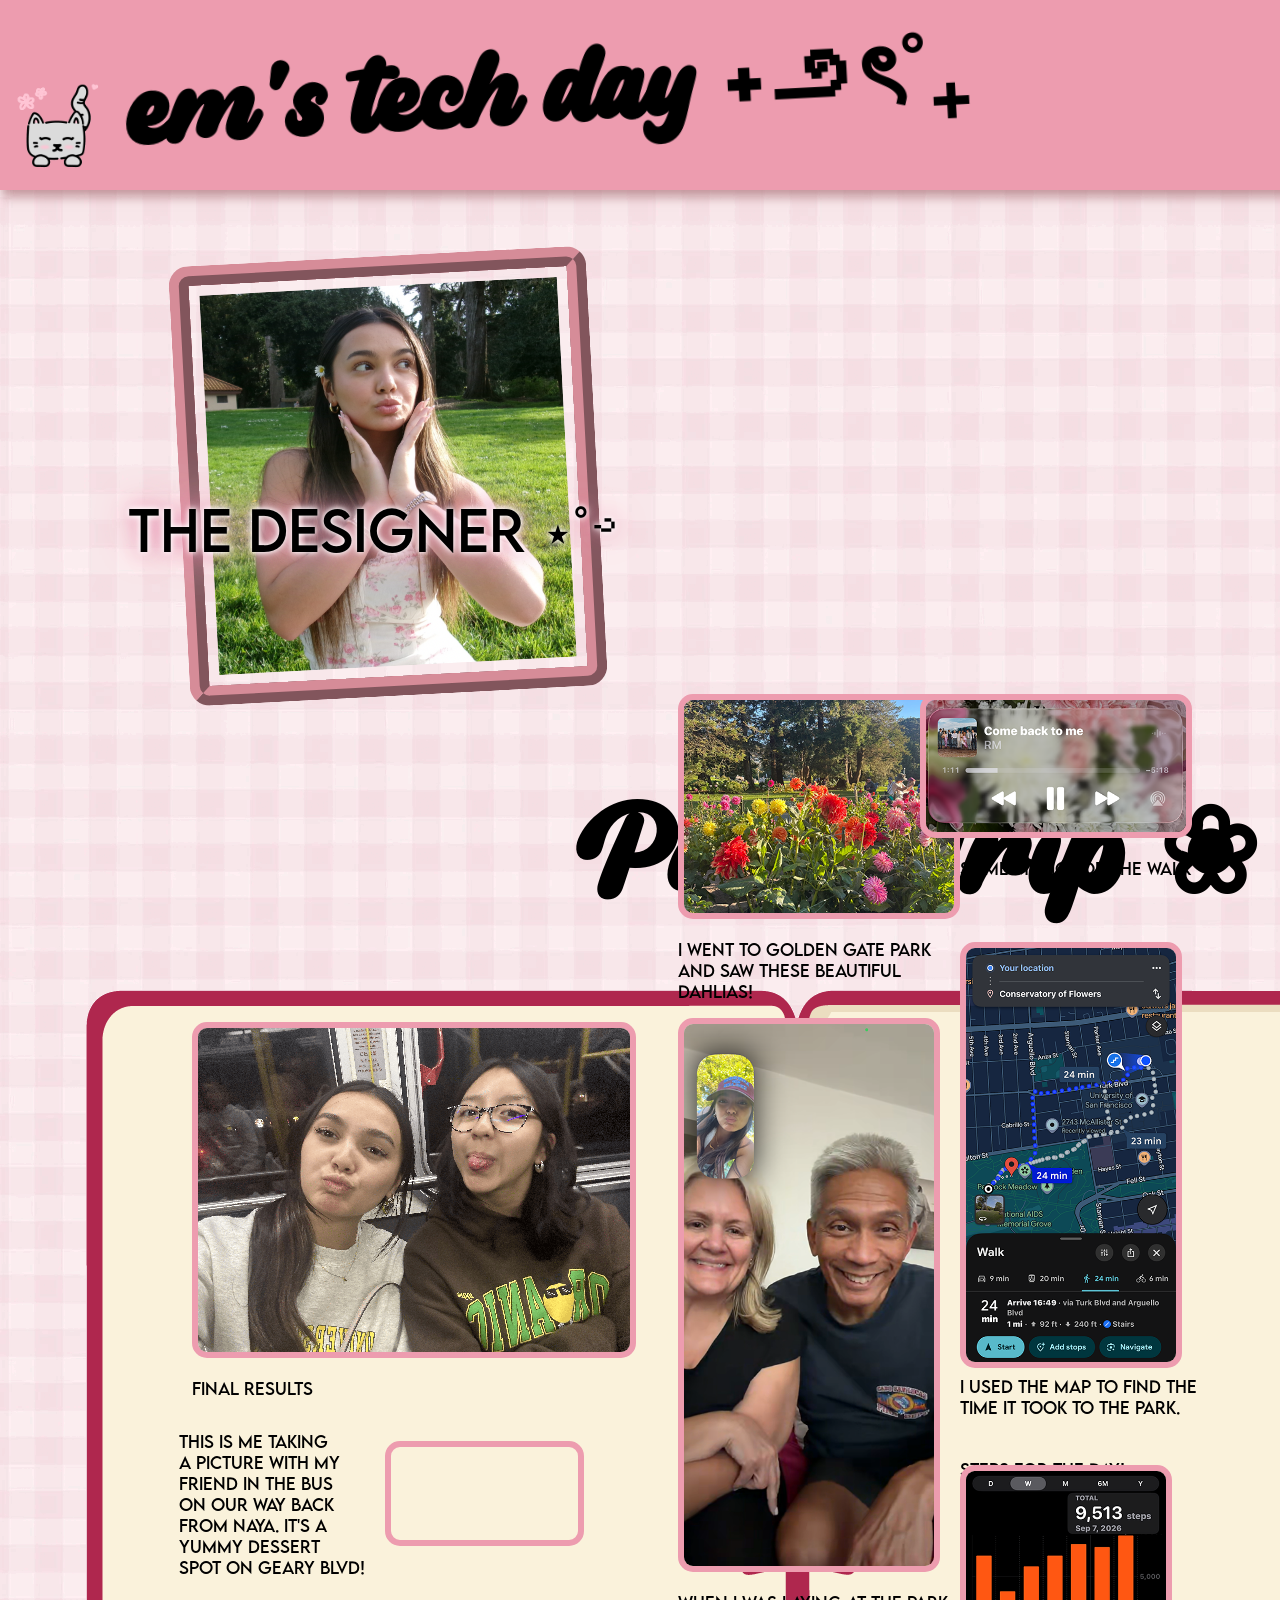
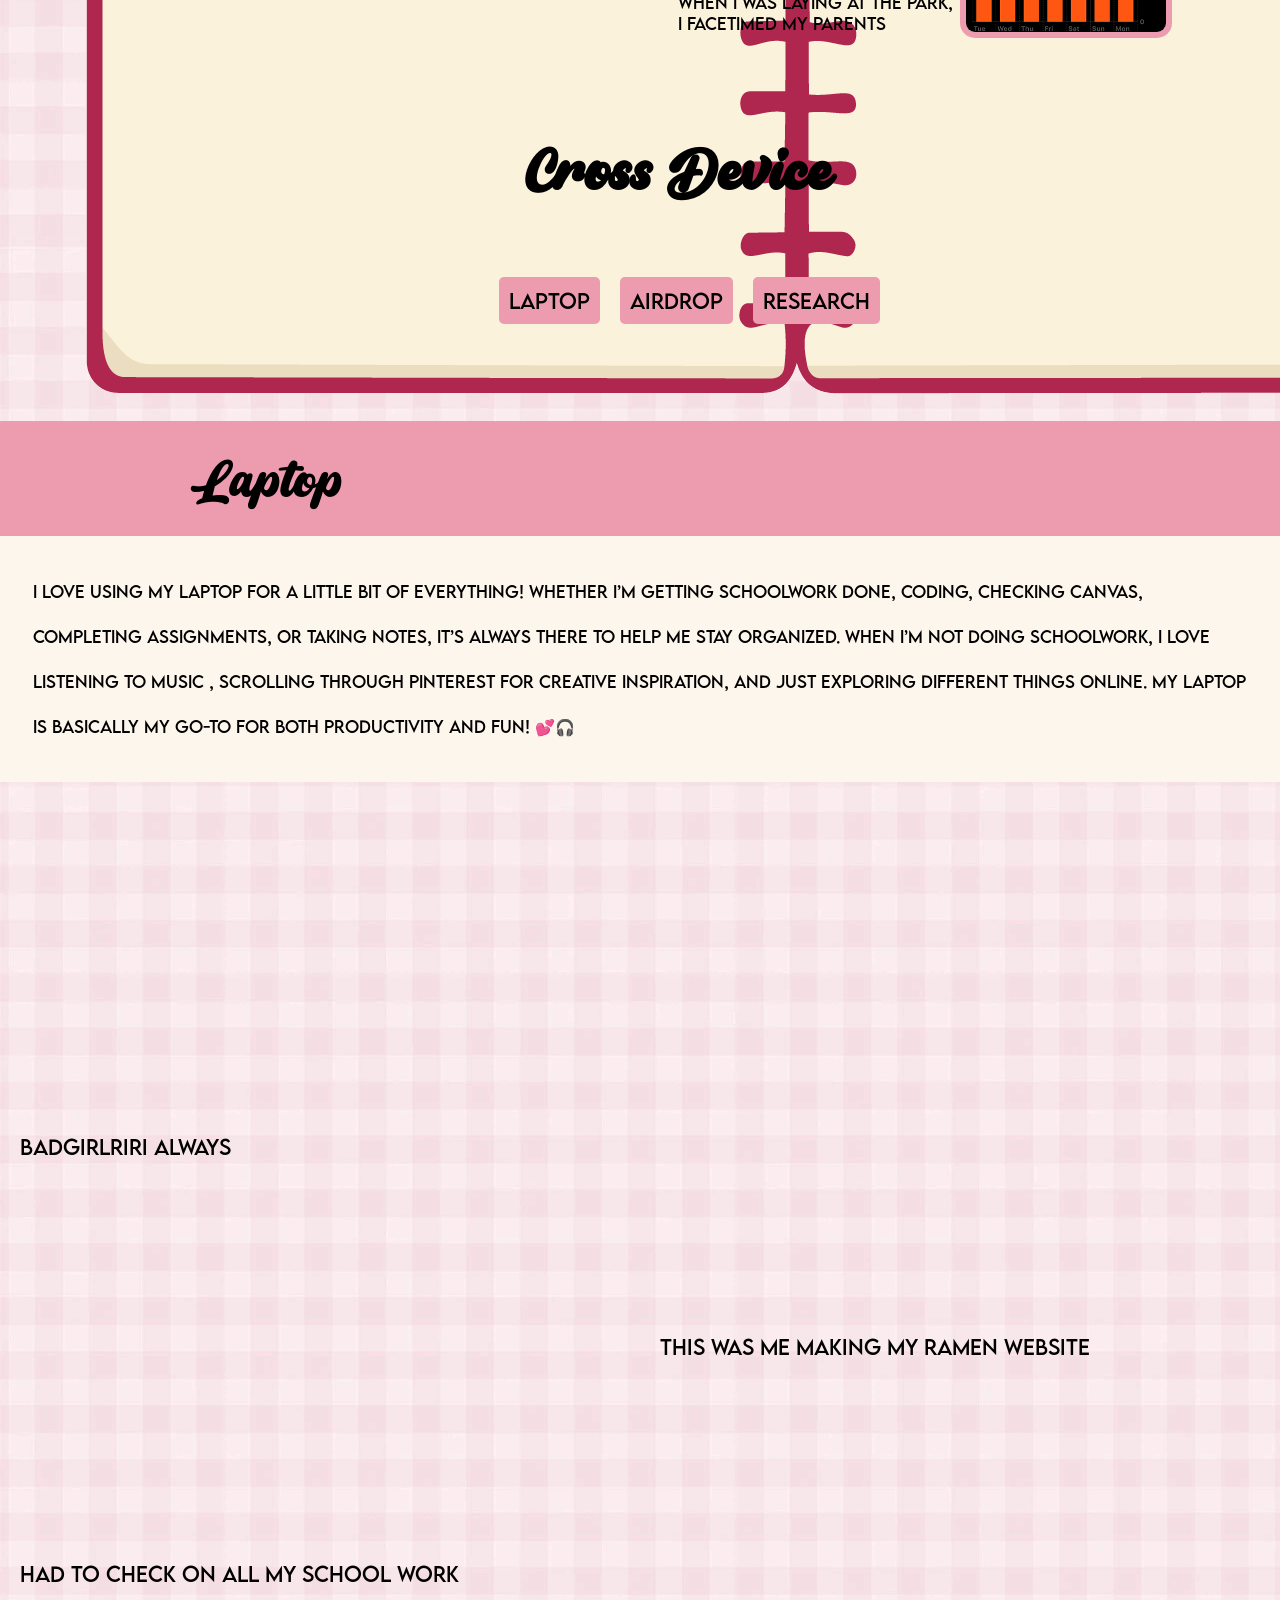
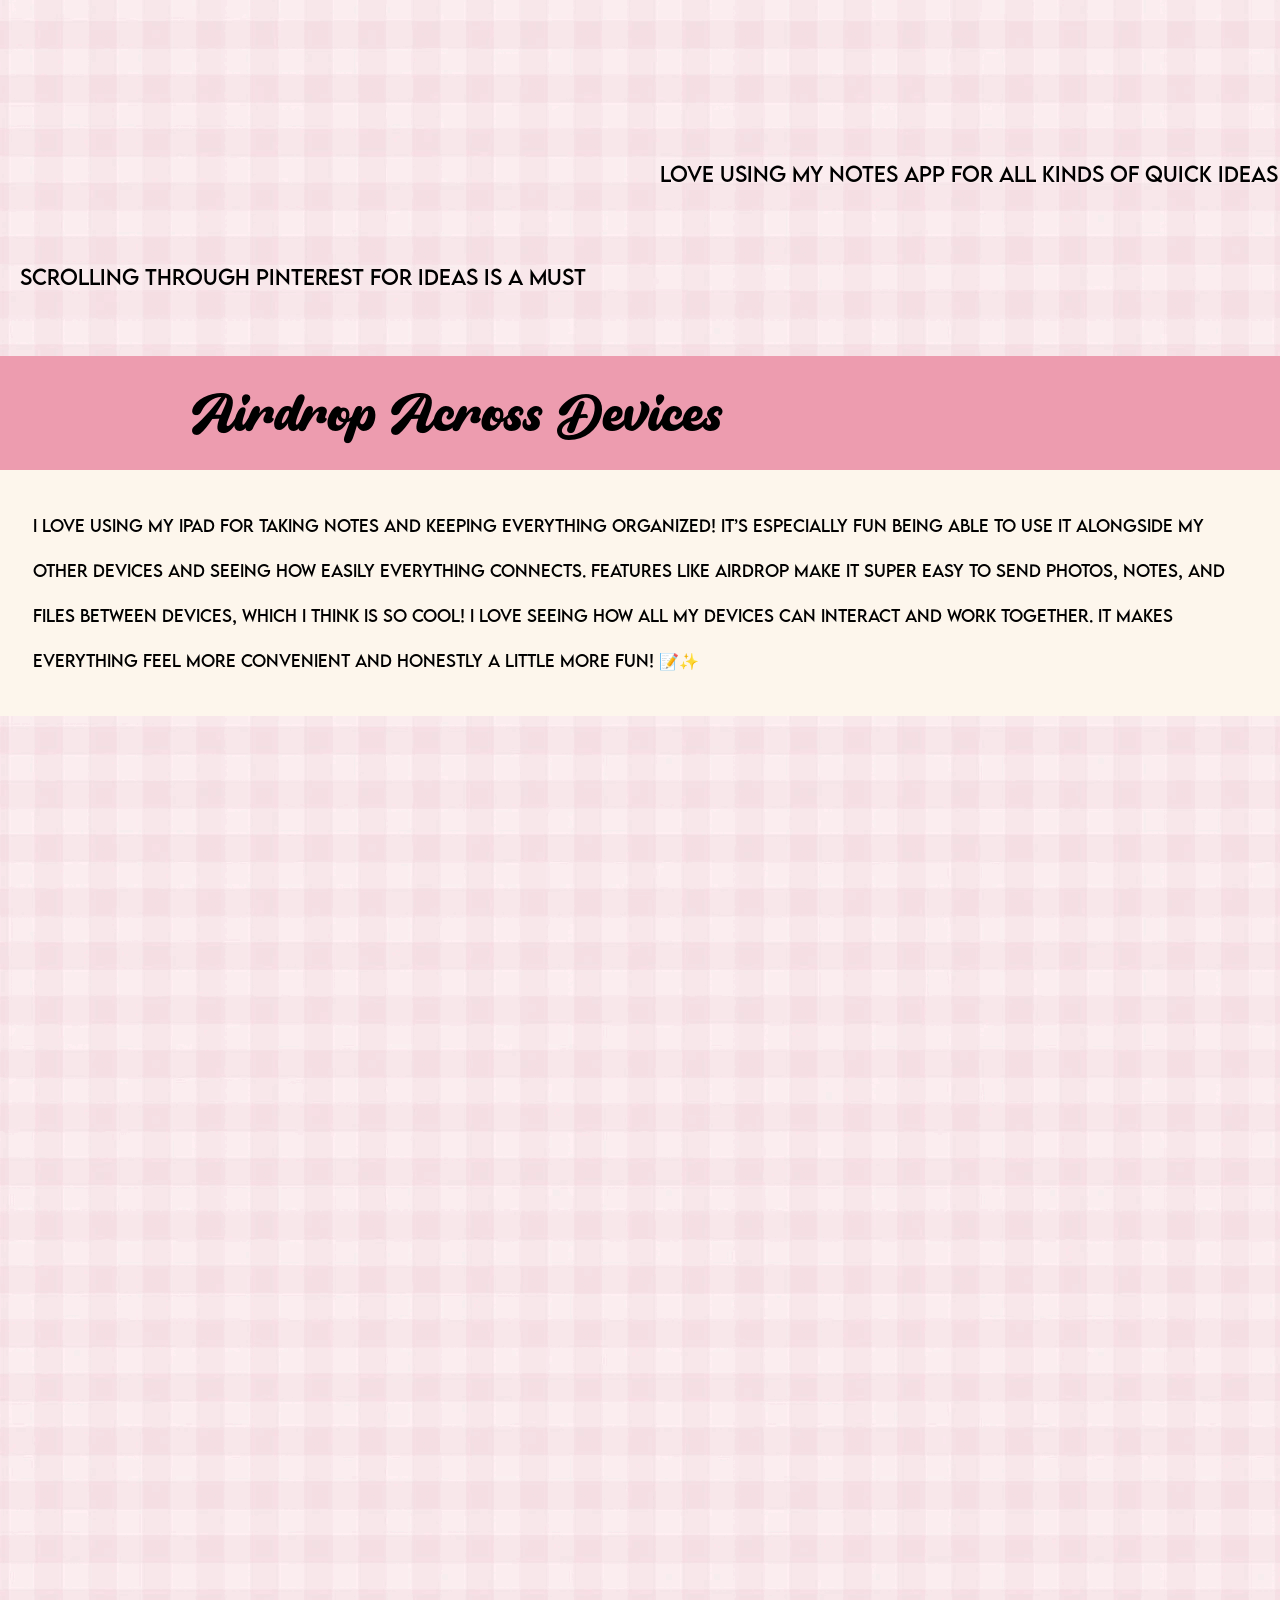
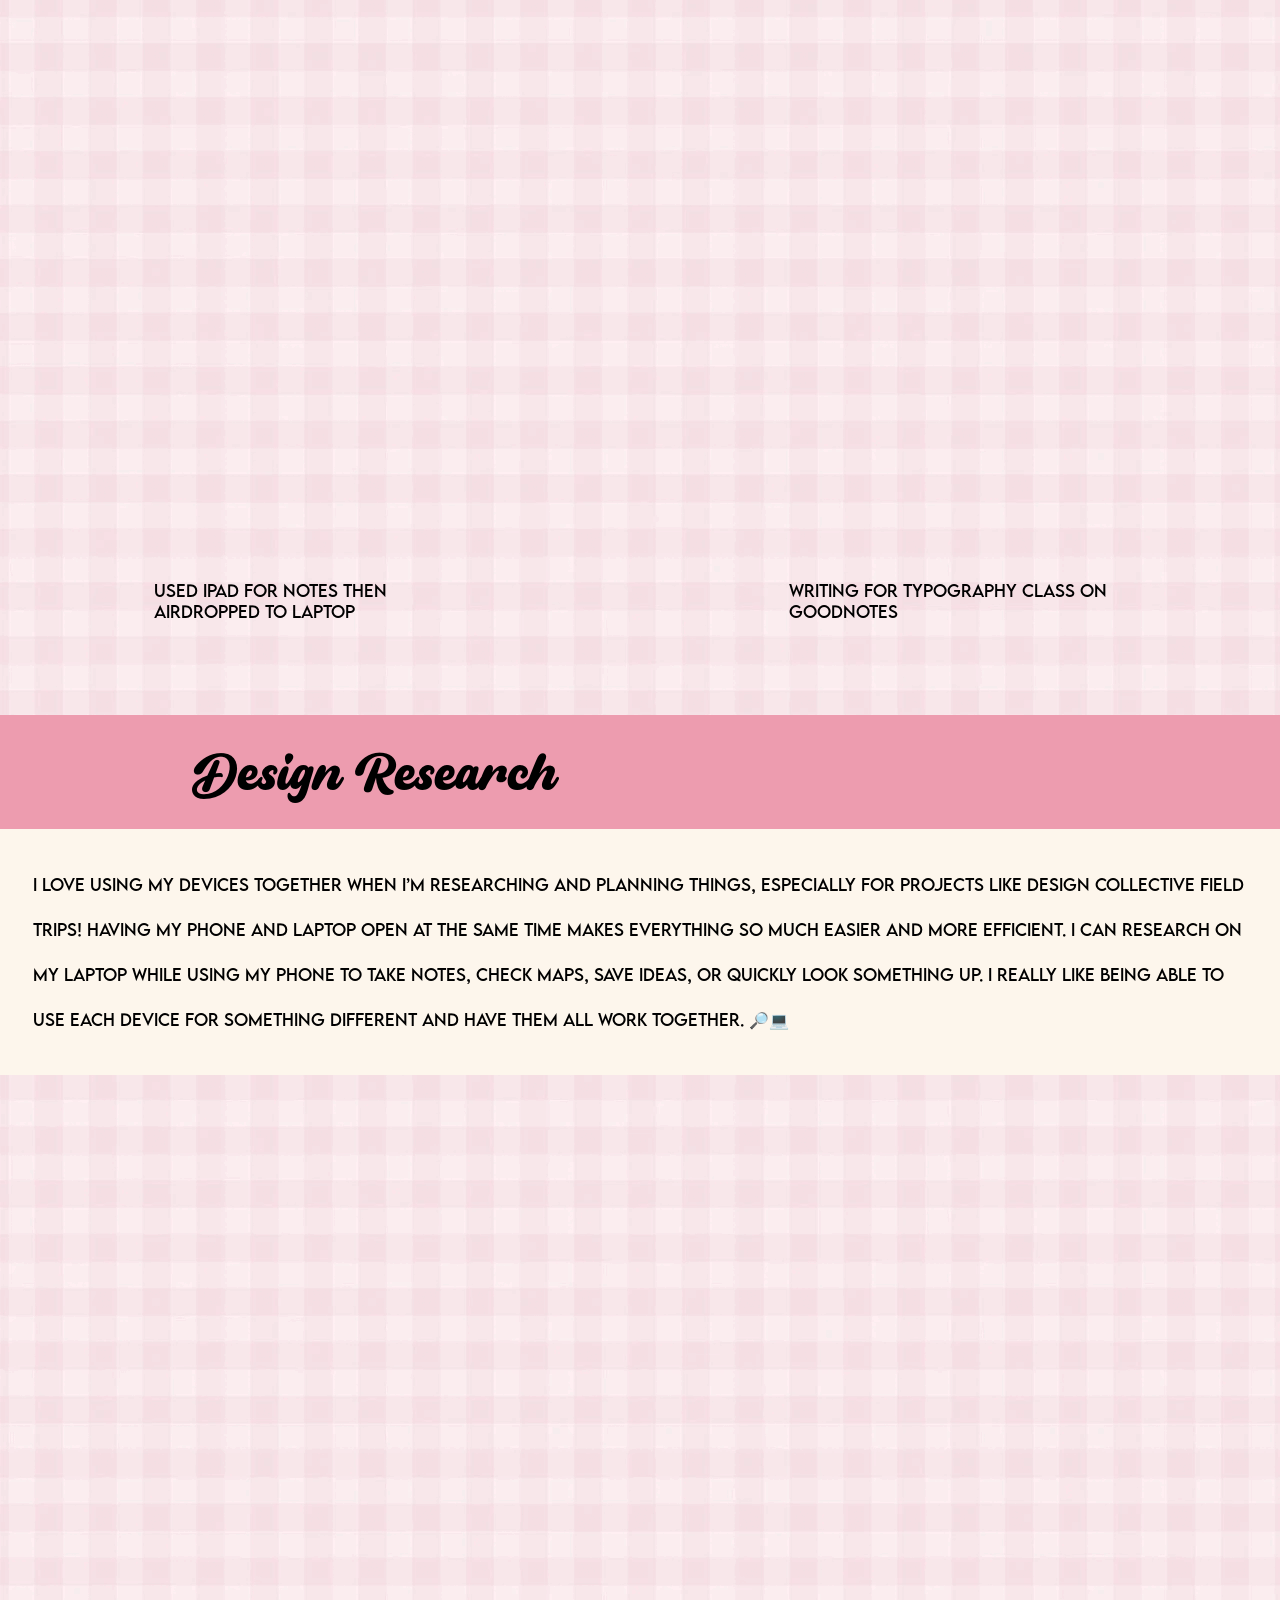
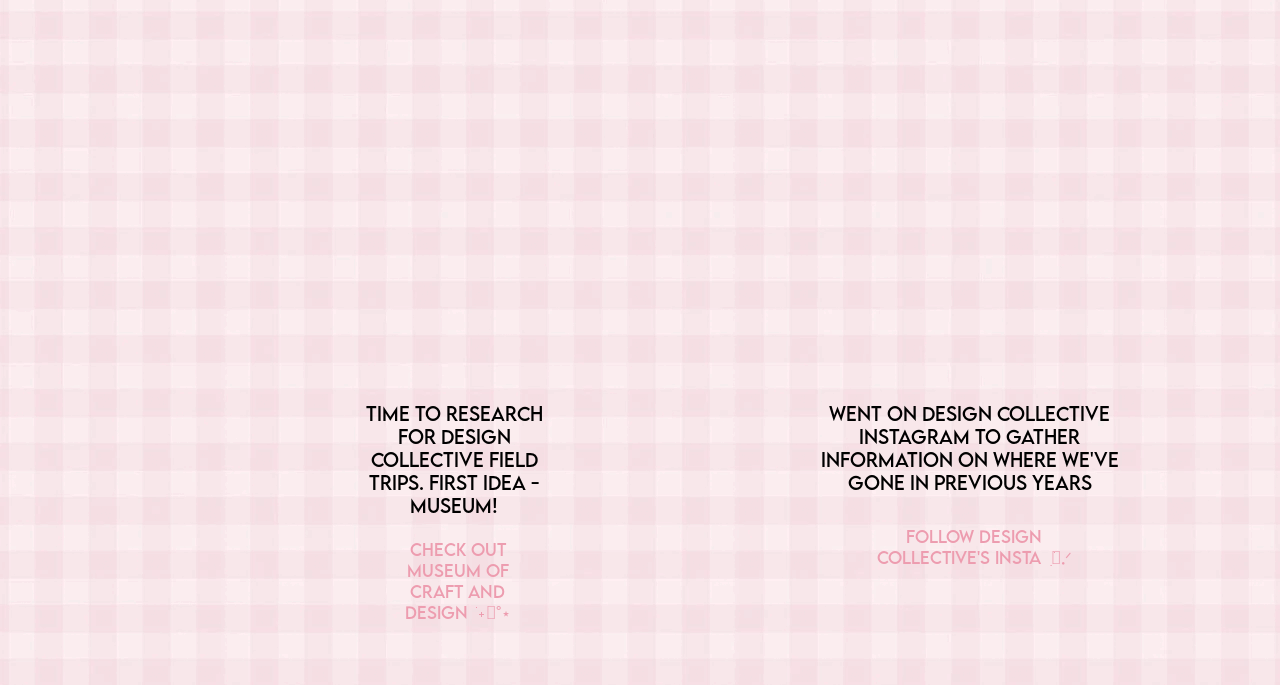
==== main.html @ cf6e960e "initial commit" ====
<!DOCTYPE html>

<html>
    <head>
        <meta charset="utf-8">
        <meta http-equiv="X-UA-Compatible" content="IE=edge">
        <title>The Feed ᨳଓ</title>
        <meta name="description" content="">
        <meta name="viewport" content="width=device-width, initial-scale=1">
        <link rel="stylesheet" href="css/stylemain.css">
    </head>
    <body>
        <div class="top-stripe"></div>

       <a href="index.html"><img class="kitten" src="img/kittygiffinalgif.gif" alt="cat tail moving"></img></a>

        <h1 id="em"> em's tech day ˖౨ৎ˚₊</h1> 

        <div id="emprofile">
            <img src="img/emprofile.png" alt="website design, brown hair, dimples, smiling in park, in floral dress">
            <p>the designer ⋆˚࿔ </p>
        </div>

        <div class="spotify">
            <iframe data-testid="embed-iframe" style="border-radius:12px" src="https://open.spotify.com/embed/track/0UHB9METy4VCXNgkcGqHqS?utm_source=generator&si=d7baa426a211461e" width="70%" height="260" frameBorder="0" allowfullscreen="" allow="autoplay; clipboard-write; encrypted-media; fullscreen; picture-in-picture" loading="lazy"></iframe>
        </div>

        <div>
            <h1 id="parktrip">Park Trip ❀</h1>
        </div>

        <div class="book"> <img src="img/book.gif"> </div>

        <div class="notebookitems">
           
            <div class="buspic"> 
                <img src="img/buspic.png" alt="The result of two girls taking picture in bus">
                <div class="textbus">
                    <p>Final Results </p>
                </div>
            </div>

            <div class="picss">
                <p>This is me taking <br> 
                    a picture with my <br>
                    friend in the bus <br>
                    on our way back <br>
                    from Naya. It's a <br>
                    yummy dessert  <br>
                    spot on Geary Blvd!</p>
                <video src="vid/takingpic.mp4" autoplay loop muted aria-label="Two girls taking picture in bus"></video>

            </div>
                
            <div class="parkgallery">

                <div class="dahlias">
                    <img src="img/dahlias.png" alt="colorful dahlias in Golden Gate Park">
                    <p>I went to Golden Gate Park <br>
                    and saw these beautiful dahlias!</p>
                </div>
                    
                 <div class="music"> 
                    <img src="img/music.PNG" alt="music app showing the song 'Come Back to Me' by RM">
                    <p>Some music for the walk</p>
                </div>  
                
                <div class="facetime">
                    <img src="img/facetime.PNG" alt="two parents on a facetime call with their child">
                    <p>When I was laying at the park, <br>
                        I facetimed my parents</p> 
                </div>  
                
               <div class="maps">
                    <img src="img/maps.PNG" alt="map of the route to Golden Gate Park">
                    <p>I used the map to find the <br>
                        time it took to the park.</p> <br>
                        <p>Steps for the day!</p>
                </div>
                 <div class="steps">
                    <img src="img/steps.PNG" alt="steps counter showing 9,513 steps">

                </div> 

                

            </div>

         </div>

    <h2 id="crossdevice">Cross Device</h2>

    <div class="titles">
        <a href="#laptoptitle" class="no-underline" ><p id="homework">Laptop</p></a>
        
        <a href="#airdroptitle" class="no-underline"><p id="music"> Airdrop</p></a>

        <a href="#researchtitle" class="no-underline"><p id="research">Research</p></a>

        

     </div>

     <p id="laptoptitle">Laptop</p>

     <p class="sectiondetails"> I love using my laptop for a little bit of everything! Whether I’m getting schoolwork done, coding, checking Canvas, completing assignments, or taking notes, it’s always there to help me stay organized. When I’m not doing schoolwork, I love listening to music , scrolling through Pinterest for creative inspiration, and just exploring different things online. My laptop is basically my go-to for both productivity and fun! 💕🎧


 </p>

  <div class="laptopgallery">

        <div class="laptopitem">
            <video src="vid/rihannamix.mp4" autoplay loop muted aria-label="spotify with rihanna mix"></video>
            <p>BADGIRLRIRI always</p>
        </div>

        <div class="laptopitem">
            <video src="vid/coding.mp4" autoplay loop muted aria-label="coding screenshot" class="imgs1"></video>
            
            <p>This was me making my ramen website</p>
        </div>

        <div class="laptopitem">
            <video src="vid/canvascheck.mp4" autoplay loop muted aria-label="canvas screenshot"> </video>
            <p>Had to check on all my school work</p>
        </div>

        <div class="laptopitem">
            <video src="vid/brainstorming.mp4"  autoplay loop muted aria-label="notes app with brainstorming ideas title" class="imgs1"></video>
            <p>Love using my notes app for all kinds of quick ideas</p>
        </div>

        <div class="laptopitem">
            <video class="pinterest" src="vid/pinterestgraphics.mp4"  autoplay loop muted aria-label="scrolling through pinterest posters with giant typography" class="imgs1"></video>
            <p>Scrolling through pinterest for ideas is a must</p>
        </div>

    </div>

        <p id="airdroptitle">Airdrop Across Devices</p>
        <p class="sectiondetails"> I love using my iPad for taking notes and keeping everything organized! It’s especially fun being able to use it alongside my other devices and seeing how easily everything connects. Features like AirDrop make it super easy to send photos, notes, and files between devices, which I think is so cool! I love seeing how all my devices can interact and work together. It makes everything feel more convenient and honestly a little more fun! 📝✨ </p>

        <div class="airdropping">
           
            <video src="vid/airdroplaptop.mp4"  autoplay loop muted aria-label="laptop airdrop screenshot" class="laptopair"></video>

            <video src="vid/airdropipad.mp4"  autoplay loop muted aria-label="ipad airdrop screenshot" class="ipadair"></video>
                
            <video src="vid/notetaking.mp4"  autoplay loop muted aria-label="writing app screenshot" class="ipadair"></video>
        
        </div>     
         
        <div class="wordforipad">

            <p>Used iPad for notes then airdropped to laptop</p> 
            <p>Writing for Typography class on Goodnotes</p>

        </div>

        
        <p id="researchtitle">Design Research</p>
        <p class="sectiondetails"> I love using my devices together when I’m researching and planning things, especially for projects like Design Collective field trips! Having my phone and laptop open at the same time makes everything so much easier and more efficient. I can research on my laptop while using my phone to take notes, check maps, save ideas, or quickly look something up. I really like being able to use each device for something different and have them all work together. 🔎💻 </p>

        <div class="researchsection">

               
               <video src="vid/museumweb.mp4" autoplay loop muted aria-label="dddadsdaasdasd" class="museum"></video>
               
               <video src="vid/fieldtripresearch.mp4" autoplay loop muted aria-label="dddadsdaasdasd" class="insta"></video>
                
                
        </div>

        <div class="wordforresearch">

            <p>Time to research for Design Collective field trips. First idea - Museum! <br> <a class="link" href="https://sfmcd.org/" target="_blank">check out museum of craft and design  ࣪ ˖𖦹°⋆</a> </p>
            <p>Went on Design Collective Instagram to gather information on where we've gone in previous years <br> <a class="link" href="https://www.instagram.com/designcollectivesf/" target="_blank">follow design collective's insta ִ ࣪𖤐.ᐟ</a></p>

        </div>


    </body>

</html>
---- css/stylemain.css ----
body {
  background-image: url("../img/pinkgingham.gif");
  font-family: 'lemon';
  margin: 0;
}

header {
  margin-top: 0;
}

html {
  scroll-behavior: smooth;
}

 @font-face {
    font-family: 'lemon';
    src: url('../fonts/LEMONMILK-Regular.otf');
  }

  @font-face {
    font-family: 'dantene';
    src: url('../fonts/Dantene.otf');
  }

.top-stripe {
  height: 70px;
  background-color: #ed9caf;
  width: 100%;
  padding: 60px;
  position: fixed;
  box-shadow: 5px 5px 10px 2px rgba(161, 97, 105, 0.612);
  z-index: 3;
}

.kitten {
  width: 8%;
  margin-top: 74px;
  margin-left: 10px;
  margin-bottom: 300px;
  position: fixed;
  z-index: 3;
}

#em {
    transform: rotate(-3deg);
    font-size: 100px;
    font-family:'dantene';
    margin-left: 10%;
    margin-top: 24px;
    margin-bottom: 200px;
    position: fixed; 
    z-index: 3;
}

#emprofile p{
  margin-left: 10%;
  margin-top: 12%;
  margin-bottom: -400px;
  font-size: 54px;
  text-shadow:
        0 0 5px #fff,
        0 0 10px #fff,
        0 0 20px #e782a4,
        0 0 40px #e782a4,
        0 0 80px #fff;
  z-index: 2;
  position: absolute;
}

#emprofile img{
  max-width: 28%;
  transform: rotate(-3deg);
  border-radius: 20px;
  margin-left: 14%;
  margin-top: 20%;
  margin-bottom: -360px;
  z-index: 0;
  padding: 10px;
  border: 20px ridge #d68c98;
}

.spotify {          
  overflow: hidden;     
  border-radius: 12px;   
  margin-left: 58%;
  margin-bottom: 400px;
}



#parktrip {
  margin-left: 45%;
  font-size: 120px;
  margin-top: -18%;
  margin-bottom: -2%;
  font-family: 'dantene';
}

.book img {
  margin-left: 6%;
}

.notebookitems {
  margin-top: -1050px;
  margin-bottom: 5%;
}

.buspic {
    max-width: 20%;
    height: auto;
    display: block;
    margin-left: 15%;
    font-family: 'lemon';
}

.buspic img {
  border:#ed9caf solid 6px;
  border-radius: 15px;
}

.picss{
  display: flex;
  align-items: center;
  margin-left: 14%;
  gap: 20px;
  font-family: 'lemon';
}

.picss video{
    max-width: 17%;
    border:#ed9caf solid 6px;
    border-radius: 15px;
    height: auto;
    margin-top: -2%;
}

.parkgallery {
    display: grid;
    grid-template-columns: 1fr 1fr;
    width: 42%;  
    margin-left: 53%;
    margin-top: -900px;
}

.facetime img{
    max-width: 250px;
    height: auto;
    border:#ed9caf solid 6px;
    border-radius: 15px;
}

.steps img {
    max-width: 200px;
    height: auto;
    margin-top: -80%;
    margin-left: 100%;
    margin-bottom: 29px;
    border:#ed9caf solid 6px;
    border-radius: 15px;
}

.dahlias img{
    max-width: 270px;
    height: auto;
    border:#ed9caf solid 6px;
    border-radius: 15px;
}

.music img {
    max-width: 260px;
    height: auto;
    margin-left: -15%;
    border:#ed9caf solid 6px;
    border-radius: 15px;
}

.maps p {
    width: 100%;
    margin-top: 4px;
}

.maps img{
    max-width: 210px;
    height: auto;
    margin-top: -28%;
    border:#ed9caf solid 6px;
    border-radius: 15px;
}

#crossdevice {
  font-family: 'dantene';
  font-size: 55px;
  margin-left: 41%;
}

.titles {
  width: 30%;
  text-align: left;
  display: flex;
  flex-direction: row;
  flex-wrap: wrap;
  gap: 20px;
  margin-left: 39%;
  text-decoration: none;
}

#homework {
  font-size: 20px;
  padding: 10px;
  background-color: #ed9caf;
  border-radius: 5px;
  text-decoration: none;
}

#research {
  font-size: 20px;
  padding: 10px;
  background-color: #ed9caf;
  border-radius: 5px;
  text-decoration: none;
}

#music {
  font-size: 20px;
  padding: 10px;
  background-color: #ed9caf;
  border-radius: 5px;
  text-decoration: none;
}

.laptopgallery {
    display: grid;
    grid-template-columns: 1fr 1fr;
    gap: 20px;
    margin-left: 20px;
}

.laptopgallery p {
  font-size: 20px;
  margin-bottom: 20px;
}

.laptopitem video {
    max-width: 99%;
    height: 80%;
    display: block;
}

.pinterest {
  margin-top: -10px;
  margin-bottom: 40px;
}

.imgs1 {
    margin-top: 200px;
    height: 80%;
    display: block;
}

.laptopitem p {
    margin-top: 10px;
}

.airdropping {
  display: inline-block;
  margin-left: 4%;
}

.ipadair {
  height: 550px;
  margin-top: 50px;
  width: auto;
  margin: 1%;
}

.laptopair {
  width: 40%;
  margin: 1%;
}

.wordforipad {
  text-align: left;
  font-family: 20px;
  display: flex;
  flex-direction: row;
  margin-left: 12%;
  margin-right: 12%;
  gap: 30%;
}

.researchsection {
  width: 90%;
  max-width: 1100px;
  margin: 0 auto;
}

.insta {
  height: 500px;
  width: auto;
  margin-left: 167px;
  display: inline-flex;
}

.museum {
  width: 70%;
  margin-left: -80px;
  display: inline-flex 
}

.wordforresearch {
  text-align: center;
  font-size: 18px;
  display: flex;
  flex-direction: row;
  margin-left: 27%;
  margin-right: 12%;
  gap: 32%;
}

#researchtitle {
  font-size: 50px;
  font-family: 'dantene';
  padding-left: 15%;
  padding-top: 2% ;
  padding-bottom: 2%;
  background-color: #ed9caf;
  margin-top: 6%;
  margin-bottom: 2%;
}

#airdroptitle {
  font-size: 50px;
  font-family: 'dantene';
  padding-left: 15%;
  padding-top: 2% ;
  padding-bottom: 2%;
  background-color: #ed9caf;
  margin-top: 6%;
  margin-bottom: 2%;
}

#laptoptitle {
  font-size: 50px;
  font-family: 'dantene';
  padding-left: 15%;
  padding-top: 2% ;
  padding-bottom: 2%;
  background-color: #ed9caf;
  margin-top: 6%;
  margin-bottom: 2%;
}

.no-underline {
    text-decoration: none;
    color: inherit;
}

.sectiondetails {
  background-color: #fdf6ec;
  font-family: 'lemon';
  font-size: 16px;
  padding: 33px;
  margin-top: -33px;
  line-height: 45px;
}

a {
   text-decoration: none;
    color: inherit;
}

.link {
  text-align: center;
  font-size: 16px;
  display: flex;
  flex-direction: row;
  margin-left: 15%;
  margin-right: 12%;
  margin-bottom: 20%;
  margin-top: 10%;
  gap: 32%;
  color: #ed9caf; 
}
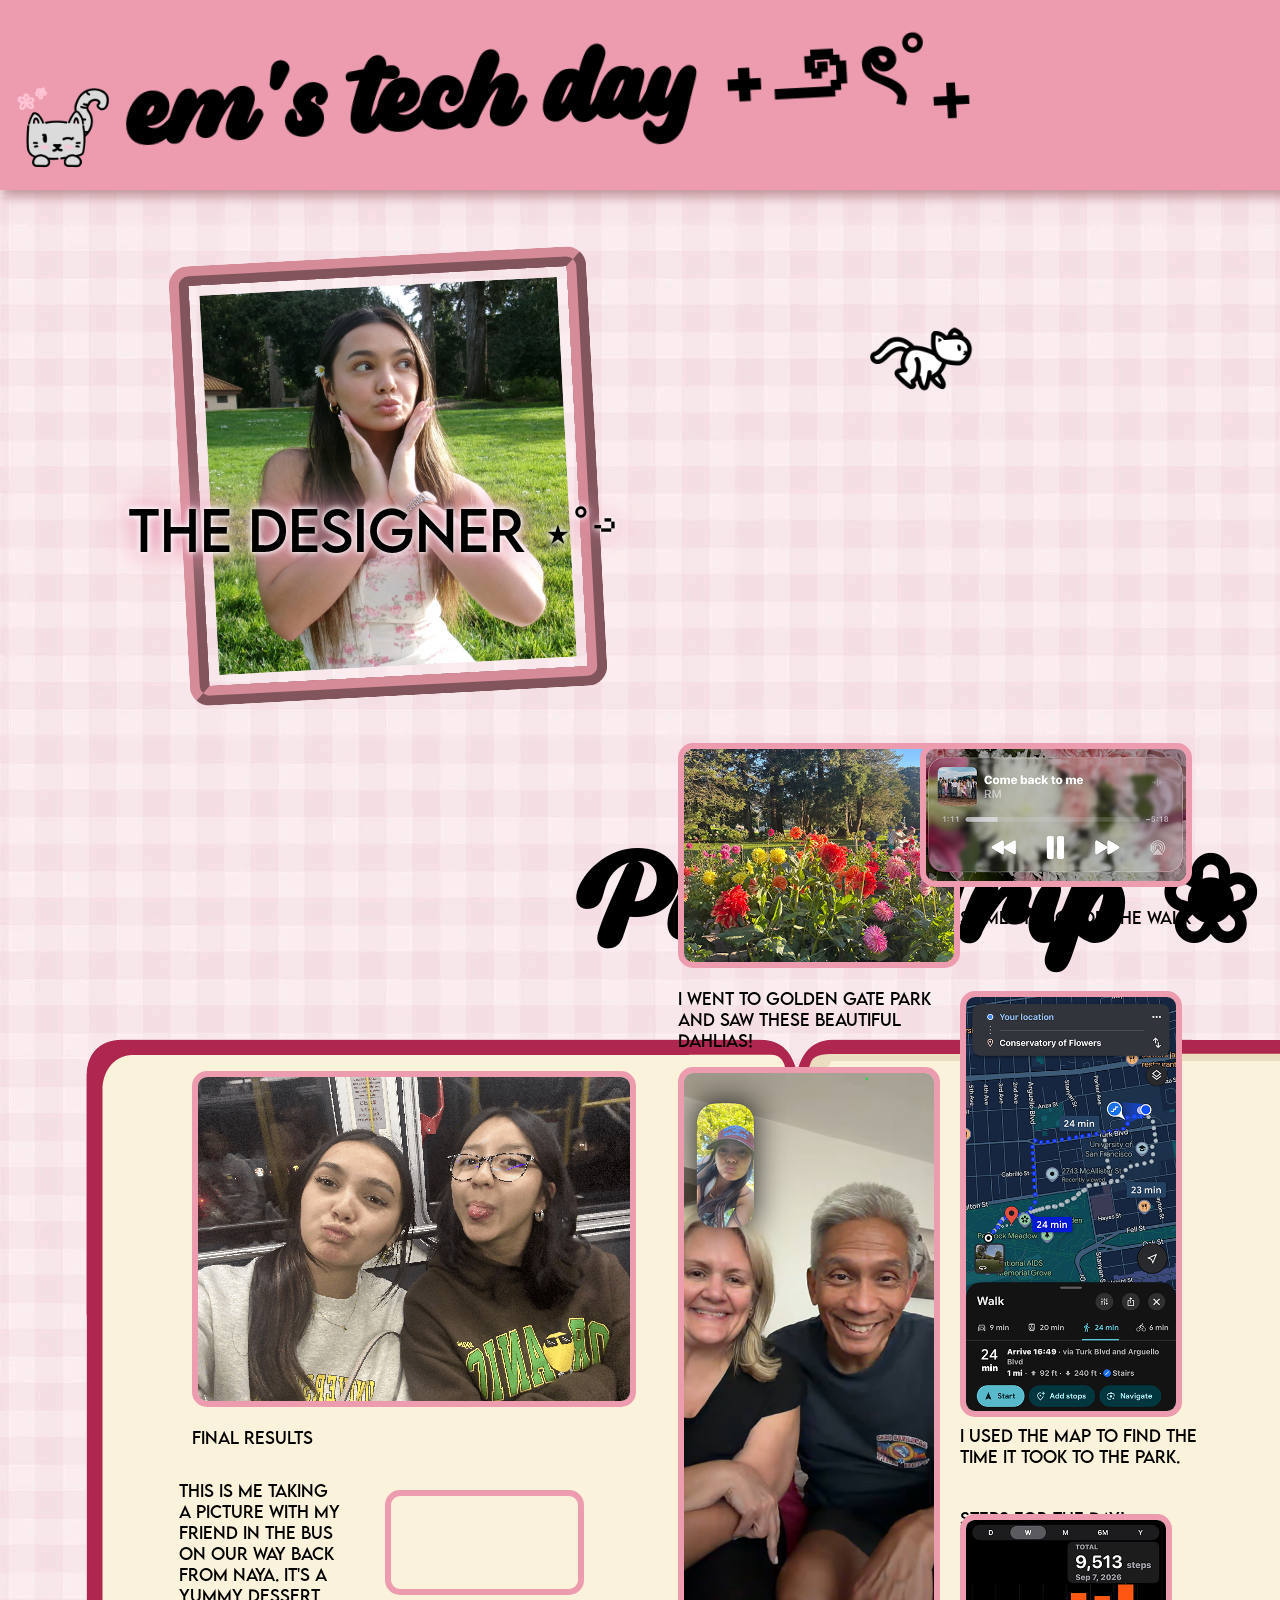
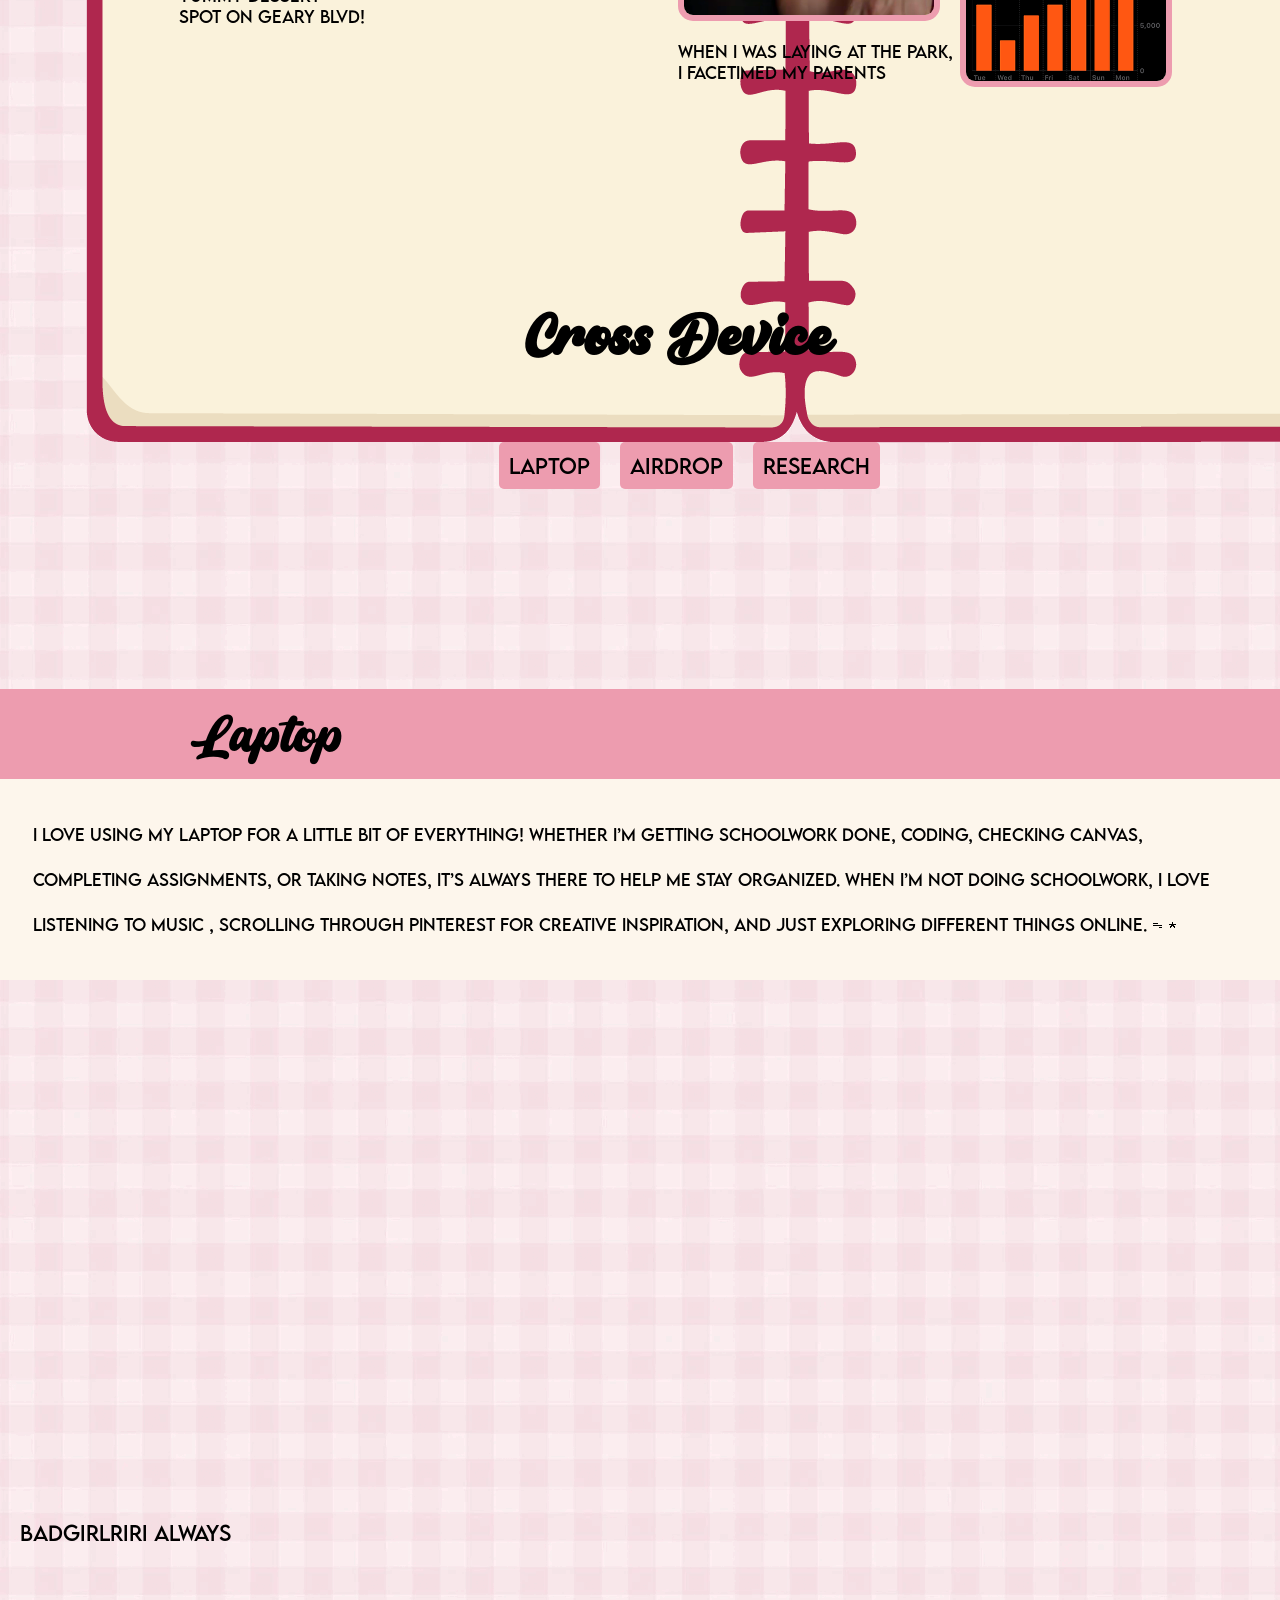
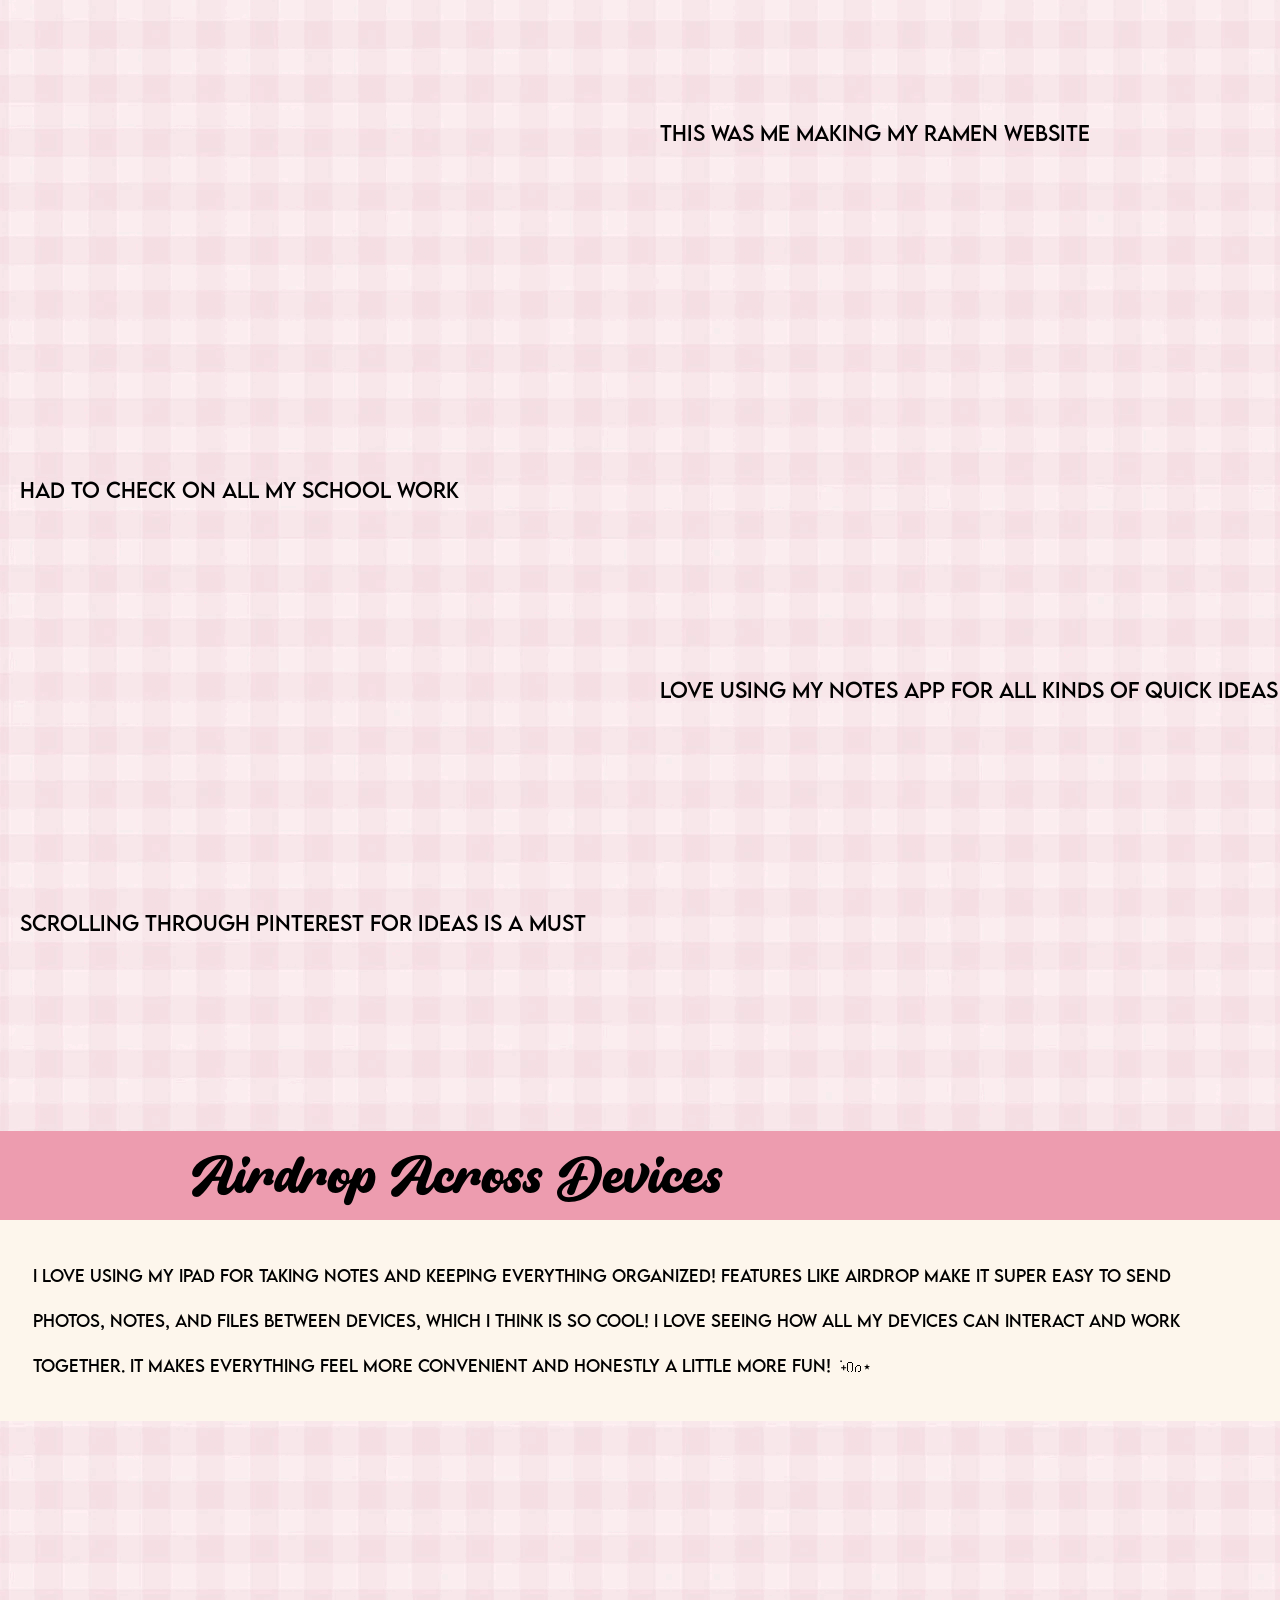
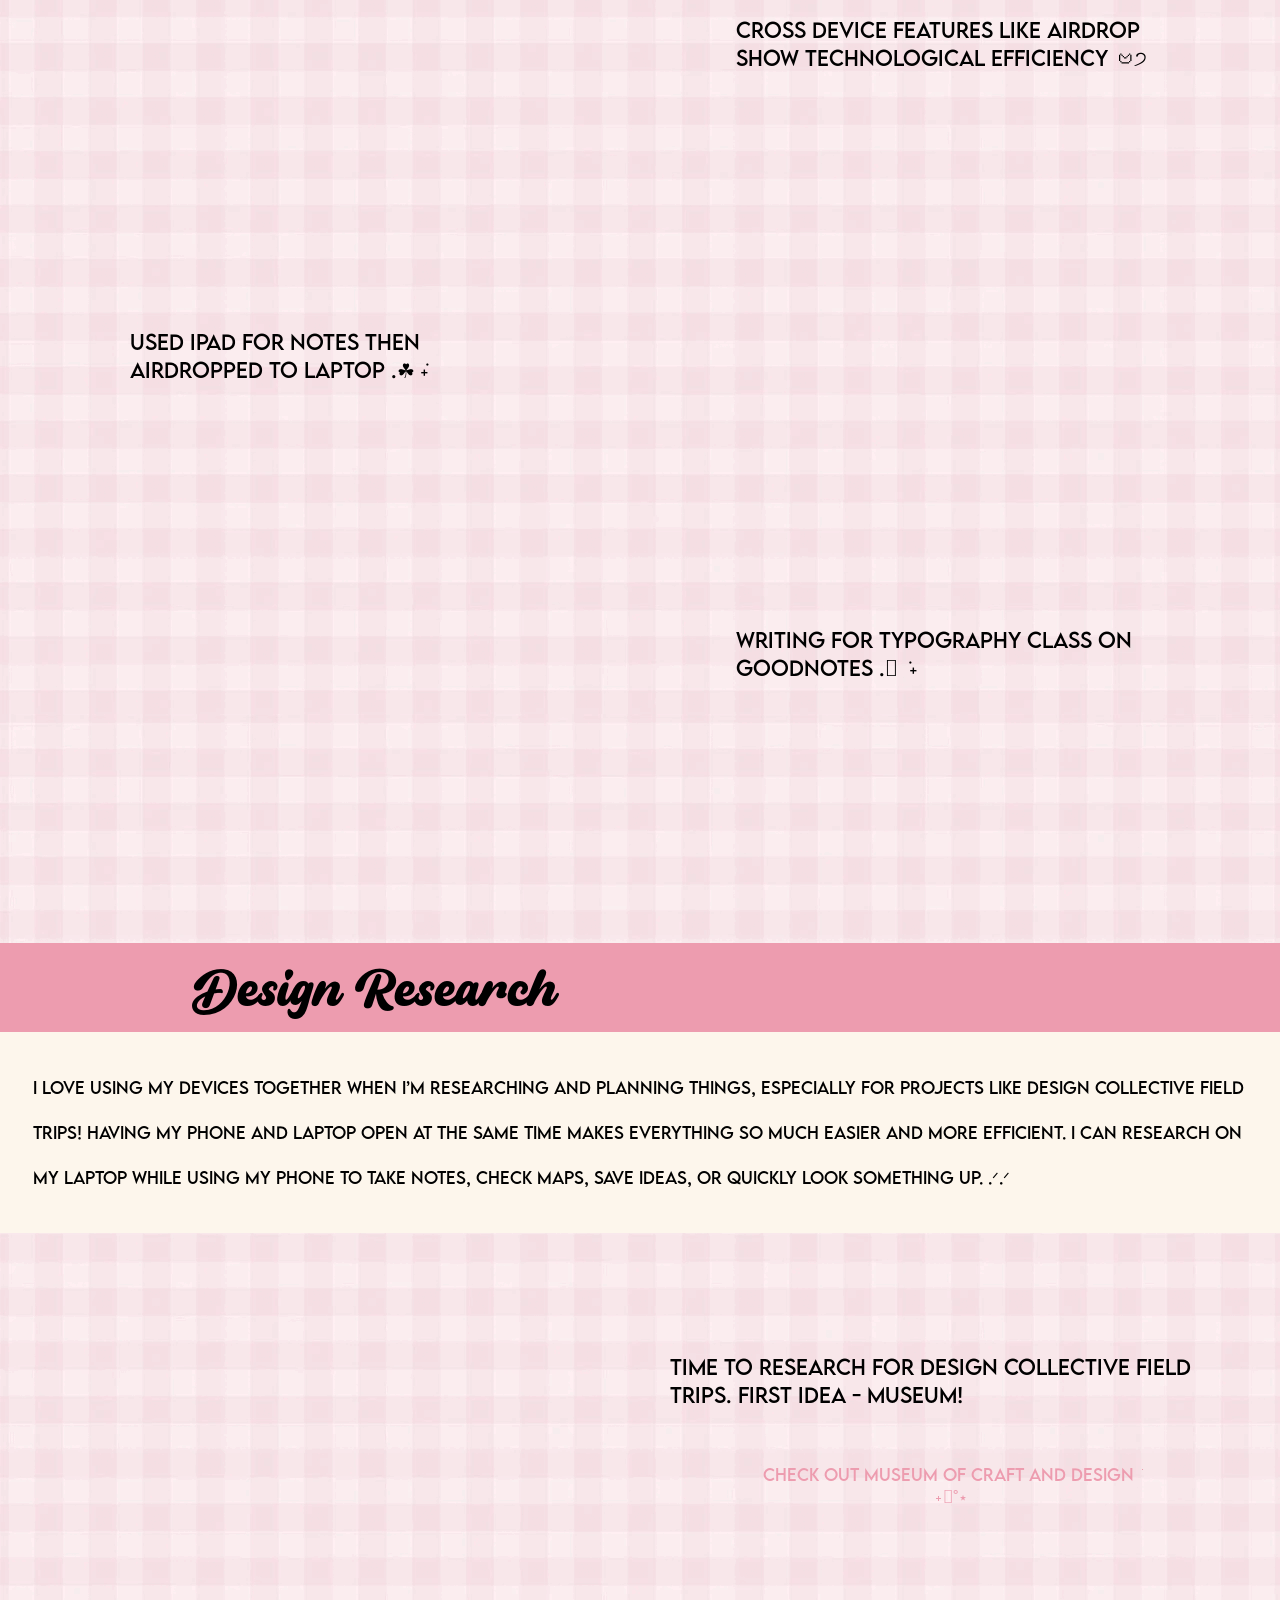
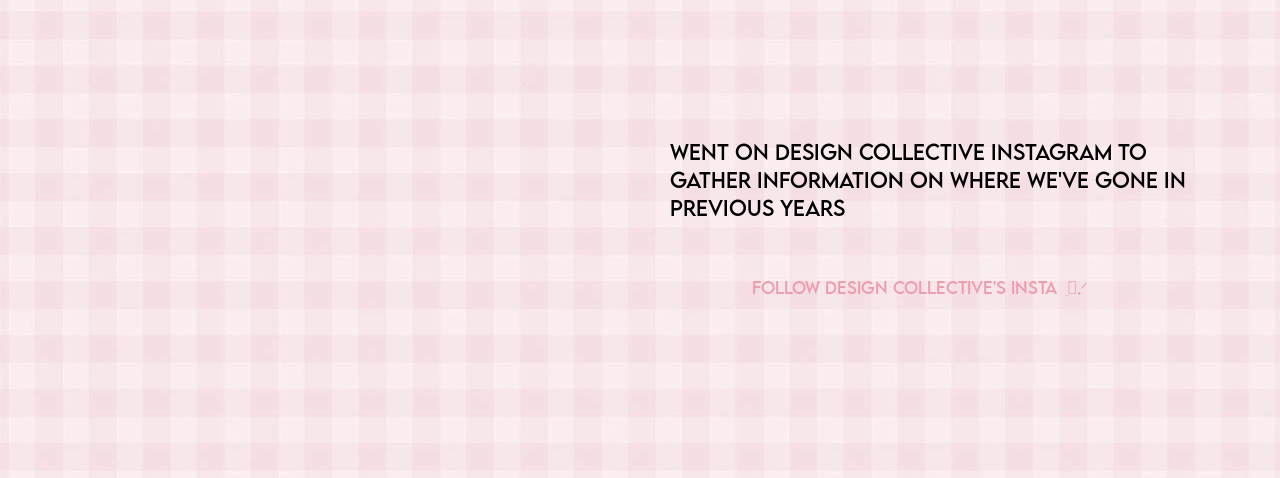
==== commit b2bbf736: "updated site" ====
--- a/main.html
+++ b/main.html
@@ -20,7 +20,9 @@
             <img src="img/emprofile.png" alt="website design, brown hair, dimples, smiling in park, in floral dress">
             <p>the designer ⋆˚࿔ </p>
         </div>
-
+        
+        <img class="running" src="img/catrunning.gif" alt="white cat running"></img>
+        
         <div class="spotify">
             <iframe data-testid="embed-iframe" style="border-radius:12px" src="https://open.spotify.com/embed/track/0UHB9METy4VCXNgkcGqHqS?utm_source=generator&si=d7baa426a211461e" width="70%" height="260" frameBorder="0" allowfullscreen="" allow="autoplay; clipboard-write; encrypted-media; fullscreen; picture-in-picture" loading="lazy"></iframe>
         </div>
@@ -90,6 +92,8 @@
 
     <h2 id="crossdevice">Cross Device</h2>
 
+    <img src="img/arrow.png" id="backToTop" alt="Back to top">
+
     <div class="titles">
         <a href="#laptoptitle" class="no-underline" ><p id="homework">Laptop</p></a>
         
@@ -103,10 +107,7 @@
 
      <p id="laptoptitle">Laptop</p>
 
-     <p class="sectiondetails"> I love using my laptop for a little bit of everything! Whether I’m getting schoolwork done, coding, checking Canvas, completing assignments, or taking notes, it’s always there to help me stay organized. When I’m not doing schoolwork, I love listening to music , scrolling through Pinterest for creative inspiration, and just exploring different things online. My laptop is basically my go-to for both productivity and fun! 💕🎧
-
-
- </p>
+     <p class="sectiondetails"> I love using my laptop for a little bit of everything! Whether I’m getting schoolwork done, coding, checking Canvas, completing assignments, or taking notes, it’s always there to help me stay organized. When I’m not doing schoolwork, I love listening to music , scrolling through Pinterest for creative inspiration, and just exploring different things online. ᯓ★ </p>
 
   <div class="laptopgallery">
 
@@ -139,46 +140,78 @@
     </div>
 
         <p id="airdroptitle">Airdrop Across Devices</p>
-        <p class="sectiondetails"> I love using my iPad for taking notes and keeping everything organized! It’s especially fun being able to use it alongside my other devices and seeing how easily everything connects. Features like AirDrop make it super easy to send photos, notes, and files between devices, which I think is so cool! I love seeing how all my devices can interact and work together. It makes everything feel more convenient and honestly a little more fun! 📝✨ </p>
-
-        <div class="airdropping">
+        <p class="sectiondetails"> I love using my iPad for taking notes and keeping everything organized! Features like AirDrop make it super easy to send photos, notes, and files between devices, which I think is so cool! I love seeing how all my devices can interact and work together. It makes everything feel more convenient and honestly a little more fun! ݁ ˖Ი𐑼⋆ </p>
+
+        <div class="airdropgallery">
            
-            <video src="vid/airdroplaptop.mp4"  autoplay loop muted aria-label="laptop airdrop screenshot" class="laptopair"></video>
-
-            <video src="vid/airdropipad.mp4"  autoplay loop muted aria-label="ipad airdrop screenshot" class="ipadair"></video>
-                
-            <video src="vid/notetaking.mp4"  autoplay loop muted aria-label="writing app screenshot" class="ipadair"></video>
+            <video src="vid/airdroplaptop.mp4"  autoplay loop muted aria-label="laptop airdrop screenshot"></video>
+
+            <p class="wordforipad">Cross Device Features like Airdrop show technological efficiency 𑄝੭</p>
+
+            <p class="wordforipad">Used iPad for notes then airdropped to laptop .☘︎ ݁˖</p>
+
+            <video src="vid/airdropipad.mp4"  autoplay loop muted aria-label="ipad airdrop screenshot"></video>
+                
+            <video src="vid/notetaking.mp4"  autoplay loop muted aria-label="writing app screenshot"></video>
+
+            <p class="wordforipad">Writing for Typography class on Goodnotes .𖥔 ݁ ˖</p>
         
         </div>     
          
-        <div class="wordforipad">
-
-            <p>Used iPad for notes then airdropped to laptop</p> 
-            <p>Writing for Typography class on Goodnotes</p>
-
-        </div>
-
         
         <p id="researchtitle">Design Research</p>
-        <p class="sectiondetails"> I love using my devices together when I’m researching and planning things, especially for projects like Design Collective field trips! Having my phone and laptop open at the same time makes everything so much easier and more efficient. I can research on my laptop while using my phone to take notes, check maps, save ideas, or quickly look something up. I really like being able to use each device for something different and have them all work together. 🔎💻 </p>
-
-        <div class="researchsection">
-
-               
-               <video src="vid/museumweb.mp4" autoplay loop muted aria-label="dddadsdaasdasd" class="museum"></video>
-               
-               <video src="vid/fieldtripresearch.mp4" autoplay loop muted aria-label="dddadsdaasdasd" class="insta"></video>
-                
-                
-        </div>
-
-        <div class="wordforresearch">
-
-            <p>Time to research for Design Collective field trips. First idea - Museum! <br> <a class="link" href="https://sfmcd.org/" target="_blank">check out museum of craft and design  ࣪ ˖𖦹°⋆</a> </p>
-            <p>Went on Design Collective Instagram to gather information on where we've gone in previous years <br> <a class="link" href="https://www.instagram.com/designcollectivesf/" target="_blank">follow design collective's insta ִ ࣪𖤐.ᐟ</a></p>
-
-        </div>
-
+        <p class="sectiondetails"> I love using my devices together when I’m researching and planning things, especially for projects like Design Collective field trips! Having my phone and laptop open at the same time makes everything so much easier and more efficient. I can research on my laptop while using my phone to take notes, check maps, save ideas, or quickly look something up. .ᐟ.ᐟ </p>
+
+       <div class="researchgallery">
+
+    <video src="vid/museumweb.mp4" autoplay loop muted
+        aria-label="museum website research" class="museum"></video>
+
+    <p>
+        Time to research for Design Collective field trips. First idea - Museum!
+        <br>
+        <a class="link" href="https://sfmcd.org/" target="_blank">
+            check out museum of craft and design ࣪ ˖𖦹°⋆
+        </a>
+    </p>
+
+    <video src="vid/fieldtripresearch.mp4" autoplay loop muted
+        aria-label="Design Collective Instagram research" class="insta"></video>
+
+    <p>
+        Went on Design Collective Instagram to gather information on where we've
+        gone in previous years
+        <br>
+        <a class="link" href="https://www.instagram.com/designcollectivesf/" target="_blank">
+            follow design collective's insta ִ ࣪𖤐.ᐟ
+        </a>
+    </p>
+
+</div>
+
+        <script>
+            const backToTop = document.getElementById("backToTop");
+            const crossDevice = document.getElementById("crossdevice");
+
+            // Show arrow when you reach the Cross Device section
+            window.addEventListener("scroll", () => {
+            const sectionPosition = crossDevice.offsetTop;
+
+            if (window.scrollY >= sectionPosition) {
+                backToTop.classList.add("show");
+            } else {
+                backToTop.classList.remove("show");
+            }
+            });
+
+            // Click arrow to return slightly above the Cross Device heading
+            backToTop.addEventListener("click", () => {
+            window.scrollTo({
+                top: crossDevice.offsetTop - 100,
+                behavior: "smooth"
+            });
+            });
+        </script>
 
     </body>
 
--- a/css/stylemain.css
+++ b/css/stylemain.css
@@ -50,6 +50,13 @@
     margin-bottom: 200px;
     position: fixed; 
     z-index: 3;
+}
+
+.running {
+  max-width: 400px;
+  margin-left: 58%;
+  margin-bottom: -55px;
+  margin-top: -200px;
 }
 
 #emprofile p{
@@ -77,6 +84,11 @@
   z-index: 0;
   padding: 10px;
   border: 20px ridge #d68c98;
+  transition: transform 0.3s ease;
+}
+
+#emprofile:hover img {
+  transform: scale(1.05); 
 }
 
 .spotify {          
@@ -84,6 +96,7 @@
   border-radius: 12px;   
   margin-left: 58%;
   margin-bottom: 400px;
+  margin-top: -100px;
 }
 
 
@@ -116,6 +129,11 @@
 .buspic img {
   border:#ed9caf solid 6px;
   border-radius: 15px;
+  transition: transform 0.3s ease; 
+}
+
+.buspic:hover img {
+  transform: scale(1.05); 
 }
 
 .picss{
@@ -132,6 +150,11 @@
     border-radius: 15px;
     height: auto;
     margin-top: -2%;
+    transition: transform 0.3s ease; 
+}
+
+.picss:hover video {
+  transform: scale(1.05); 
 }
 
 .parkgallery {
@@ -147,6 +170,11 @@
     height: auto;
     border:#ed9caf solid 6px;
     border-radius: 15px;
+    transition: transform 0.3s ease; 
+}
+
+.facetime:hover img {
+  transform: scale(1.05); 
 }
 
 .steps img {
@@ -157,6 +185,11 @@
     margin-bottom: 29px;
     border:#ed9caf solid 6px;
     border-radius: 15px;
+    transition: transform 0.3s ease; 
+}
+
+ .steps:hover img {
+  transform: scale(1.05); 
 }
 
 .dahlias img{
@@ -164,6 +197,11 @@
     height: auto;
     border:#ed9caf solid 6px;
     border-radius: 15px;
+    transition: transform 0.3s ease; 
+}
+
+.dahlias:hover img {
+  transform: scale(1.05); 
 }
 
 .music img {
@@ -172,6 +210,11 @@
     margin-left: -15%;
     border:#ed9caf solid 6px;
     border-radius: 15px;
+    transition: transform 0.3s ease; 
+}
+
+.music:hover img {
+  transform: scale(1.05); 
 }
 
 .maps p {
@@ -185,12 +228,18 @@
     margin-top: -28%;
     border:#ed9caf solid 6px;
     border-radius: 15px;
+    transition: transform 0.3s ease; 
+}
+
+.maps:hover img {
+  transform: scale(1.05); 
 }
 
 #crossdevice {
   font-family: 'dantene';
   font-size: 55px;
   margin-left: 41%;
+  margin-top: 180px;
 }
 
 .titles {
@@ -237,7 +286,7 @@
 
 .laptopgallery p {
   font-size: 20px;
-  margin-bottom: 20px;
+  margin-bottom: 150px;
 }
 
 .laptopitem video {
@@ -261,21 +310,33 @@
     margin-top: 10px;
 }
 
-.airdropping {
-  display: inline-block;
-  margin-left: 4%;
-}
-
-.ipadair {
-  height: 550px;
-  margin-top: 50px;
-  width: auto;
-  margin: 1%;
-}
-
-.laptopair {
-  width: 40%;
-  margin: 1%;
+.airdropgallery {
+  display: grid;
+  grid-template-columns: 1fr 1fr;
+  gap: 80px 60px;
+
+  width: 90%;
+  max-width: 1400px;
+  margin: 50px auto;
+  align-items: center;
+}
+
+.airdropgallery video {
+  width: 80%;
+  max-width: 500px;
+  height: auto;
+  display: block;
+  margin: auto;
+}
+
+.airdropgallery video:first-of-type {
+  width: 90%;
+  max-width: 600px;
+}
+
+.airdropgallery p {
+  font-size: 20px;
+  line-height: 1.4;
 }
 
 .wordforipad {
@@ -288,43 +349,49 @@
   gap: 30%;
 }
 
-.researchsection {
+.researchgallery {
+  display: grid;
+  grid-template-columns: 1fr 1fr;
+  gap: 80px 60px;
+
   width: 90%;
-  max-width: 1100px;
-  margin: 0 auto;
-}
-
-.insta {
-  height: 500px;
-  width: auto;
-  margin-left: 167px;
-  display: inline-flex;
-}
-
-.museum {
-  width: 70%;
-  margin-left: -80px;
-  display: inline-flex 
-}
-
-.wordforresearch {
-  text-align: center;
-  font-size: 18px;
-  display: flex;
-  flex-direction: row;
-  margin-left: 27%;
-  margin-right: 12%;
-  gap: 32%;
+  max-width: 1400px;
+  margin: 50px auto;
+
+  align-items: center;
+}
+
+.researchgallery video {
+  width: 80%;
+  max-width: 500px;
+  height: auto;
+  display: block;
+  margin: auto;
+}
+
+.researchgallery p {
+  font-size: 20px;
+  line-height: 1.4;
+}
+
+.researchgallery .insta {
+  width: 65%;
+  max-width: 400px;
+}
+
+.researchgallery .museum {
+  width: 90%;
+  max-width: 600px;
 }
 
 #researchtitle {
   font-size: 50px;
   font-family: 'dantene';
   padding-left: 15%;
-  padding-top: 2% ;
-  padding-bottom: 2%;
-  background-color: #ed9caf;
-  margin-top: 6%;
+  padding-top: 1% ;
+  padding-bottom: 1%;
+  background-color: #ed9caf;
+  margin-top: 180px;
   margin-bottom: 2%;
 }
 
@@ -332,10 +399,10 @@
   font-size: 50px;
   font-family: 'dantene';
   padding-left: 15%;
-  padding-top: 2% ;
-  padding-bottom: 2%;
-  background-color: #ed9caf;
-  margin-top: 6%;
+  padding-top: 1% ;
+  padding-bottom: 1%;
+  background-color: #ed9caf;
+  margin-top: 180px;
   margin-bottom: 2%;
 }
 
@@ -343,10 +410,10 @@
   font-size: 50px;
   font-family: 'dantene';
   padding-left: 15%;
-  padding-top: 2% ;
-  padding-bottom: 2%;
-  background-color: #ed9caf;
-  margin-top: 6%;
+  padding-top: 1% ;
+  padding-bottom: 1%;
+  background-color: #ed9caf;
+  margin-top: 180px;
   margin-bottom: 2%;
 }
 
@@ -362,6 +429,7 @@
   padding: 33px;
   margin-top: -33px;
   line-height: 45px;
+  margin-bottom: 100px ;
 }
 
 a {
@@ -380,4 +448,55 @@
   margin-top: 10%;
   gap: 32%;
   color: #ed9caf; 
+}
+
+#backToTop {
+  position: fixed;
+  bottom: 200px;
+  left: 30px;
+  width: 100px;
+  z-index: 9999;
+
+  opacity: 0;
+  visibility: hidden;
+  transition: opacity 0.3s ease;
+}
+
+#backToTop.show {
+  opacity: 1;
+  visibility: visible;
+}
+
+#backToTop:hover {
+  opacity: 0.5;
+}
+
+/* Hover effect for images and videos */
+
+#emprofile img,
+.buspic img,
+.picss video,
+.facetime img,
+.steps img,
+.dahlias img,
+.music img,
+.maps img,
+.laptopitem video,
+.airdropgallery video,
+.researchgallery video {
+  transition: transform 0.3s ease;
+}
+
+#emprofile img:hover,
+.buspic img:hover,
+.picss video:hover,
+.facetime img:hover,
+.steps img:hover,
+.dahlias img:hover,
+.music img:hover,
+.maps img:hover,
+.laptopitem video:hover,
+.airdropgallery video:hover,
+.researchgallery video:hover {
+  transform: scale(1.05);
 }
